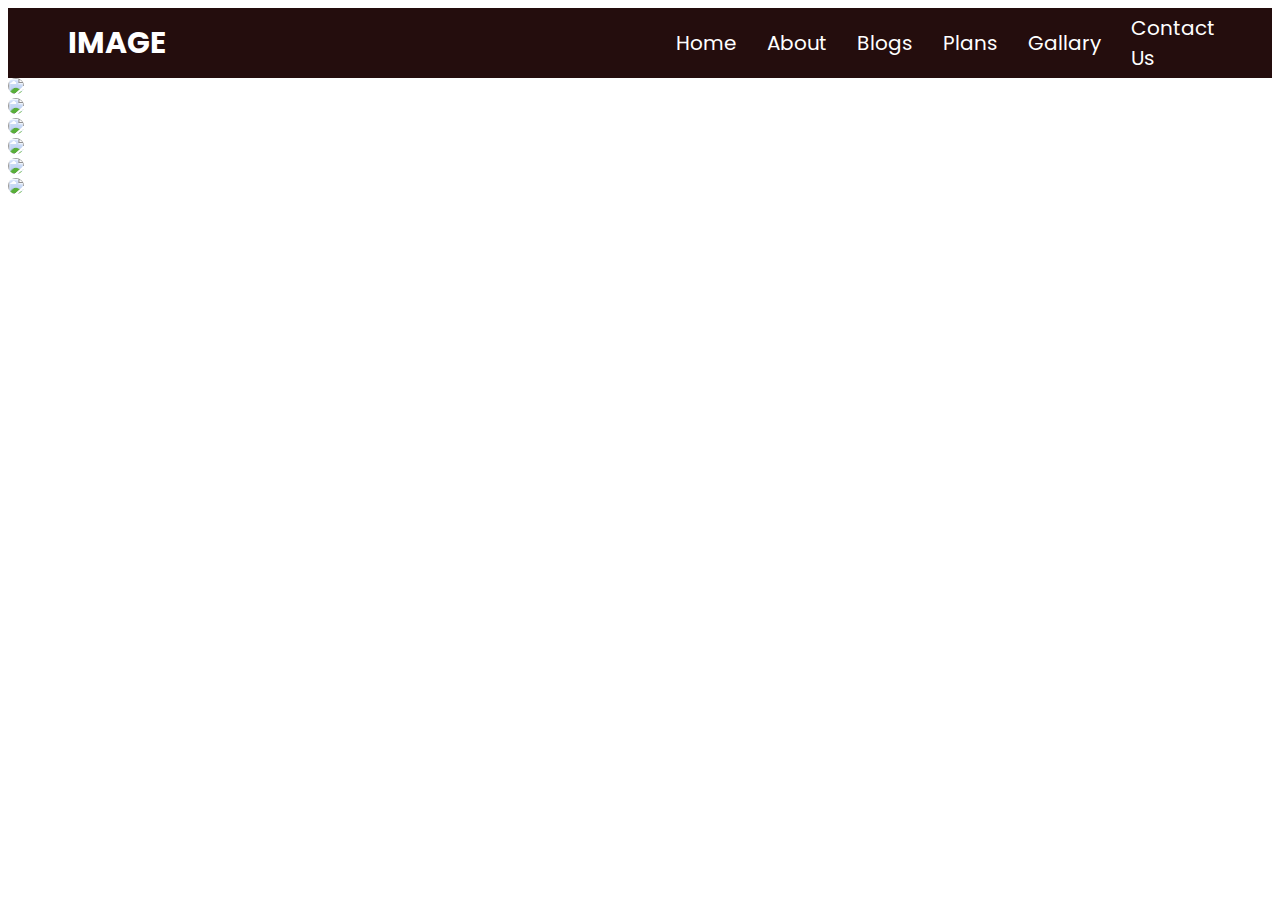
==== index.html @ 9f99815d "Rename main.html to index.html" ====
<!DOCTYPE html>
<html>
<head>
	<meta charset="utf-8">
	<meta name="viewport" content="width=device-width, initial-scale=1">
	<title>welcome vro welcome</title>
	<link rel="stylesheet" type="text/css" href="./main.css">
	<link rel="stylesheet" href="https://cdnjs.cloudflare.com/ajax/libs/font-awesome/5.15.4/css/all.min.css">
</head>
<body>
	<header>
	<div class="logo">
	<div class="logotext"> IMAGE</div>
	</div>
	<div class="navbar">Home</div>
	<div class="navbar">About</div>
	<div class="navbar">Blogs</div>
	<div class="navbar">Plans</div>
	<div class="navbar">Gallary</div>
	<div class="navbar">Contact Us</div>

	<div class="bookbtn">Book Trial</div>
	</header>
	<section class="photos">
		<div class="photo"><img src="./img/img1.jpg"></div>
		<div class="photo"><img src="./img/img2.jpg"></div>
		<div class="photo"><img src="./img/img3.jpg"></div>
		<div class="photo"><img src="./img/img4.jpg"></div>
		<div class="photo"><img src="./img/img5.jpg"></div>
		<div class="photo"><img src="./img/img6.png"></div>
	</section>

</body>
</html>
---- main.css ----
@import url("https://fonts.googleapis.com/css2?family=Poppins:wght@100;300;400;500;600&display=swap");

body{
    background-color: white;
}

header{
    background-color: rgb(36, 13, 13);;
    height: 70px;
    display: flex;
    flex-direction: row;
    justify-items: center;
    align-items: center;
    color: white;
    margin: 0, 0;
    padding: 0 ,0; 
}


.logoicon img{
    width: 8%;
    height: auto;
    
}
.logo{
    padding: 0;
    margin: 0;
}
.logotext{
    margin-left: 60px;
    font-weight: bolder;
    font-size: 30px;
    margin-right: 17em;
    font-family: Poppins;
}
.navbar{
    font-size:20px;
    font-family: Poppins;
    padding-right: 30px;

}

.bookbtn{
    font-size: 20px;
    font-family: Poppins;
    margin-left: 22em;
    border: 3px solid #29d9d5;
    padding: 14px;
    border-radius: 30px;
    cursor: grab;
}
.photos{
    display:grid;
    align-items: center;

    
}
.photo img{
    width: 20%;
    border-radius: 12px;
}
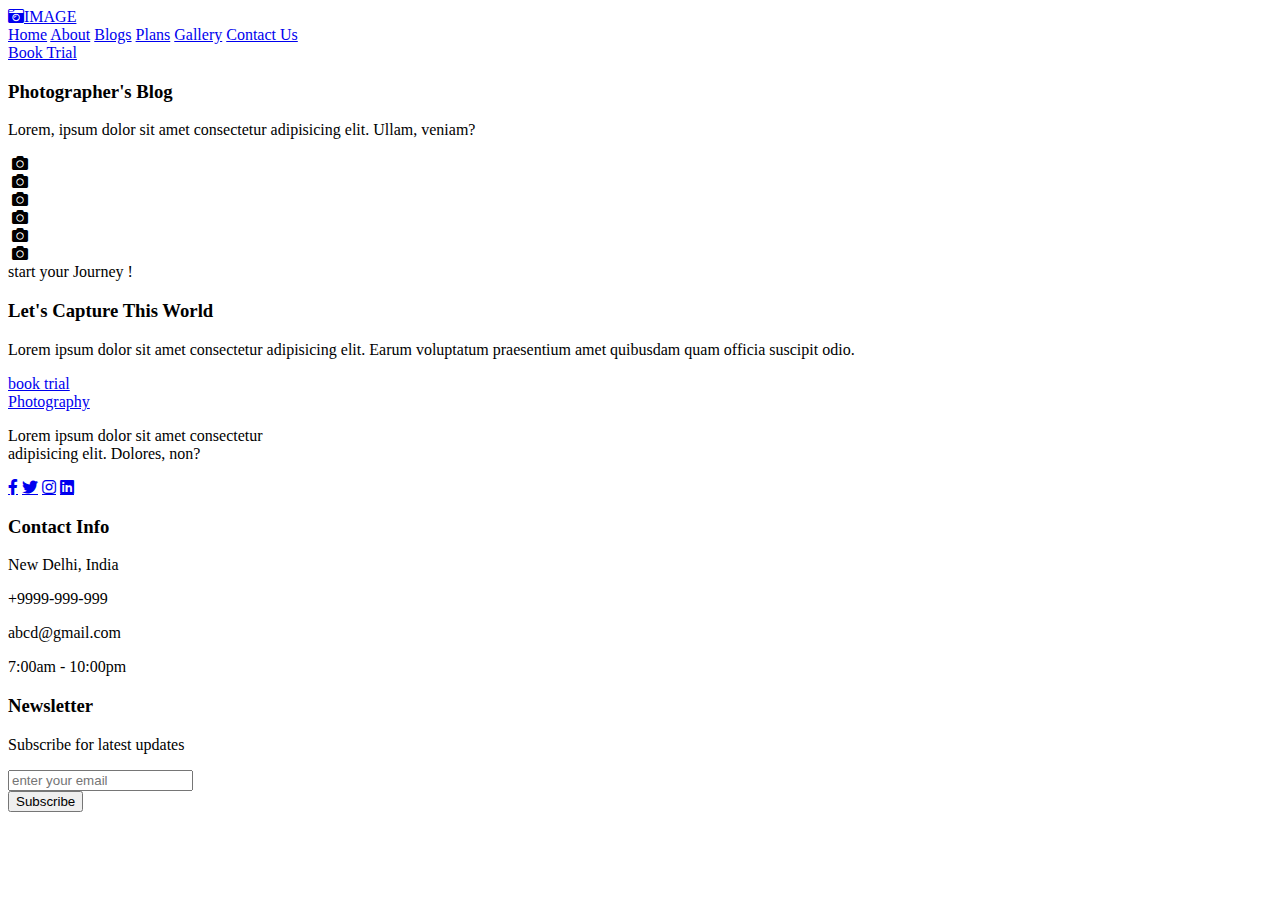
==== commit 6cf26348: "Update index.html" ====
--- a/index.html
+++ b/index.html
@@ -1,34 +1,96 @@
 <!DOCTYPE html>
-<html>
+<html lang="en">
+
 <head>
-	<meta charset="utf-8">
-	<meta name="viewport" content="width=device-width, initial-scale=1">
-	<title>welcome vro welcome</title>
-	<link rel="stylesheet" type="text/css" href="./main.css">
-	<link rel="stylesheet" href="https://cdnjs.cloudflare.com/ajax/libs/font-awesome/5.15.4/css/all.min.css">
+    <meta charset="UTF-8">
+    <meta http-equiv="X-UA-Compatible" content="IE=edge">
+    <meta name="viewport" content="width=device-width, initial-scale=1.0">
+    <title>Photographer Blog</title>
+    <link rel="stylesheet" href="./style.css">
+    <link rel="stylesheet" href="https://cdnjs.cloudflare.com/ajax/libs/font-awesome/5.15.4/css/all.min.css">
+
 </head>
+
 <body>
-	<header>
-	<div class="logo">
-	<div class="logotext"> IMAGE</div>
-	</div>
-	<div class="navbar">Home</div>
-	<div class="navbar">About</div>
-	<div class="navbar">Blogs</div>
-	<div class="navbar">Plans</div>
-	<div class="navbar">Gallary</div>
-	<div class="navbar">Contact Us</div>
+    <header>
+        <a href="#" class="logo"><i class="fas fa-camera-retro"></i>IMAGE</a>
+        <nav>
+            <a href="#">Home</a>
+            <a href="#">About</a>
+            <a href="#">Blogs</a>
+            <a href="#">Plans</a>
+            <a href="#">Gallery</a>
+            <a href="#">Contact Us</a>
+        </nav>
+        <a href="#book-form" class="pagebutton">Book Trial</a>
+    </header>
+    <div id="bloghead">
+        <h3>Photographer's Blog</h3>
+        <p>Lorem, ipsum dolor sit amet consectetur adipisicing elit. Ullam, veniam?</p>
+    </div>
+    <main id="imagesection">
+        <div class="mainimage">
+            <img src="https://images.unsplash.com/photo-1611307742746-43cbea512c37?ixlib=rb-1.2.1&ixid=MnwxMjA3fDB8MHxzZWFyY2h8NHx8bmF0dXJlJTIwbGFuZHNjYXBlfGVufDB8fDB8fA%3D%3D&auto=format&fit=crop&w=500&q=60" alt="">
+            <i class="fas fa-camera"></i>
+        </div>
+        <div class="mainimage">
+            <img src="https://images.unsplash.com/photo-1615118265620-d8decf628275?ixlib=rb-1.2.1&ixid=MnwxMjA3fDB8MHxzZWFyY2h8NXx8bmF0dXJlJTIwbGFuZHNjYXBlfGVufDB8fDB8fA%3D%3D&auto=format&fit=crop&w=500&q=60" alt="">
+            <i class="fas fa-camera"></i>
+        </div>
+        <div class="mainimage">
+            <img src="https://images.unsplash.com/photo-1618856921788-9bc0b6ff8ca2?ixlib=rb-1.2.1&ixid=MnwxMjA3fDB8MHxzZWFyY2h8OHx8bmF0dXJlJTIwbGFuZHNjYXBlfGVufDB8fDB8fA%3D%3D&auto=format&fit=crop&w=500&q=60" alt="">
+            <i class="fas fa-camera"></i>
+        </div>
+        <div class="mainimage">
+            <img src="https://images.unsplash.com/photo-1612981417982-92ce14654a0f?ixlib=rb-1.2.1&ixid=MnwxMjA3fDB8MHxzZWFyY2h8MjZ8fG5hdHVyZSUyMGxhbmRzY2FwZXxlbnwwfHwwfHw%3D&auto=format&fit=crop&w=500&q=60" alt="">
+            <i class="fas fa-camera"></i>
+        </div>
+        <div class="mainimage">
+            <img src="https://plus.unsplash.com/premium_photo-1661683527108-e34a6e664acd?ixlib=rb-1.2.1&ixid=MnwxMjA3fDB8MHxzZWFyY2h8MTN8fG5hdHVyZSUyMGxhbmRzY2FwZXxlbnwwfHwwfHw%3D&auto=format&fit=crop&w=500&q=60" alt="">
+            <i class="fas fa-camera"></i>
+        </div>
+        <div class="mainimage">
+            <img src="https://images.unsplash.com/photo-1621846846625-f0bde2eb7c3c?ixlib=rb-1.2.1&ixid=MnwxMjA3fDB8MHxzZWFyY2h8MTR8fG5hdHVyZSUyMGxhbmRzY2FwZXxlbnwwfHwwfHw%3D&auto=format&fit=crop&w=500&q=60" alt="">
+            <i class="fas fa-camera"></i>
+        </div>
+    </main>
 
-	<div class="bookbtn">Book Trial</div>
-	</header>
-	<section class="photos">
-		<div class="photo"><img src="./img/img1.jpg"></div>
-		<div class="photo"><img src="./img/img2.jpg"></div>
-		<div class="photo"><img src="./img/img3.jpg"></div>
-		<div class="photo"><img src="./img/img4.jpg"></div>
-		<div class="photo"><img src="./img/img5.jpg"></div>
-		<div class="photo"><img src="./img/img6.png"></div>
-	</section>
+    <section class="bannerimage">
+        <div class="text">
+            <span>start your Journey !</span>
+            <h3>Let's Capture This World</h3>
+            <p>Lorem ipsum dolor sit amet consectetur adipisicing elit. Earum voluptatum praesentium amet quibusdam quam officia suscipit odio.</p>
+            <a href="#" class="pagebutton">book trial</a>
+        </div>
+    </section>
 
+    <div id="footer">
+        <div class="innerfooter">
+            <a href="#" class="logo">Photography</a>
+            <p>Lorem ipsum dolor sit amet consectetur<br> adipisicing elit. Dolores, non?</p>
+            <div class="footericons">
+                <a href="#" class="fab fa-facebook-f"></a>
+                <a href="#" class="fab fa-twitter"></a>
+                <a href="#" class="fab fa-instagram"></a>
+                <a href="#" class="fab fa-linkedin"></a>
+            </div>
+        </div>
+        <div class="innerfooter">
+            <h3>Contact Info</h3>
+            <p>New Delhi, India</p>
+            <p>+9999-999-999</p>
+            <p>abcd@gmail.com</p>
+            <p>7:00am - 10:00pm</p>
+        </div>
+        <div class="innerfooter">
+            <h3>Newsletter</h3>
+            <p>Subscribe for latest updates</p>
+            <form action="">
+                <input type="email" placeholder="enter your email" class="inputemail" name=""><br>
+                <input type="submit" name="" id="" value="Subscribe" class="pagebutton">
+            </form>
+        </div>
+    </div>
 </body>
+
 </html>
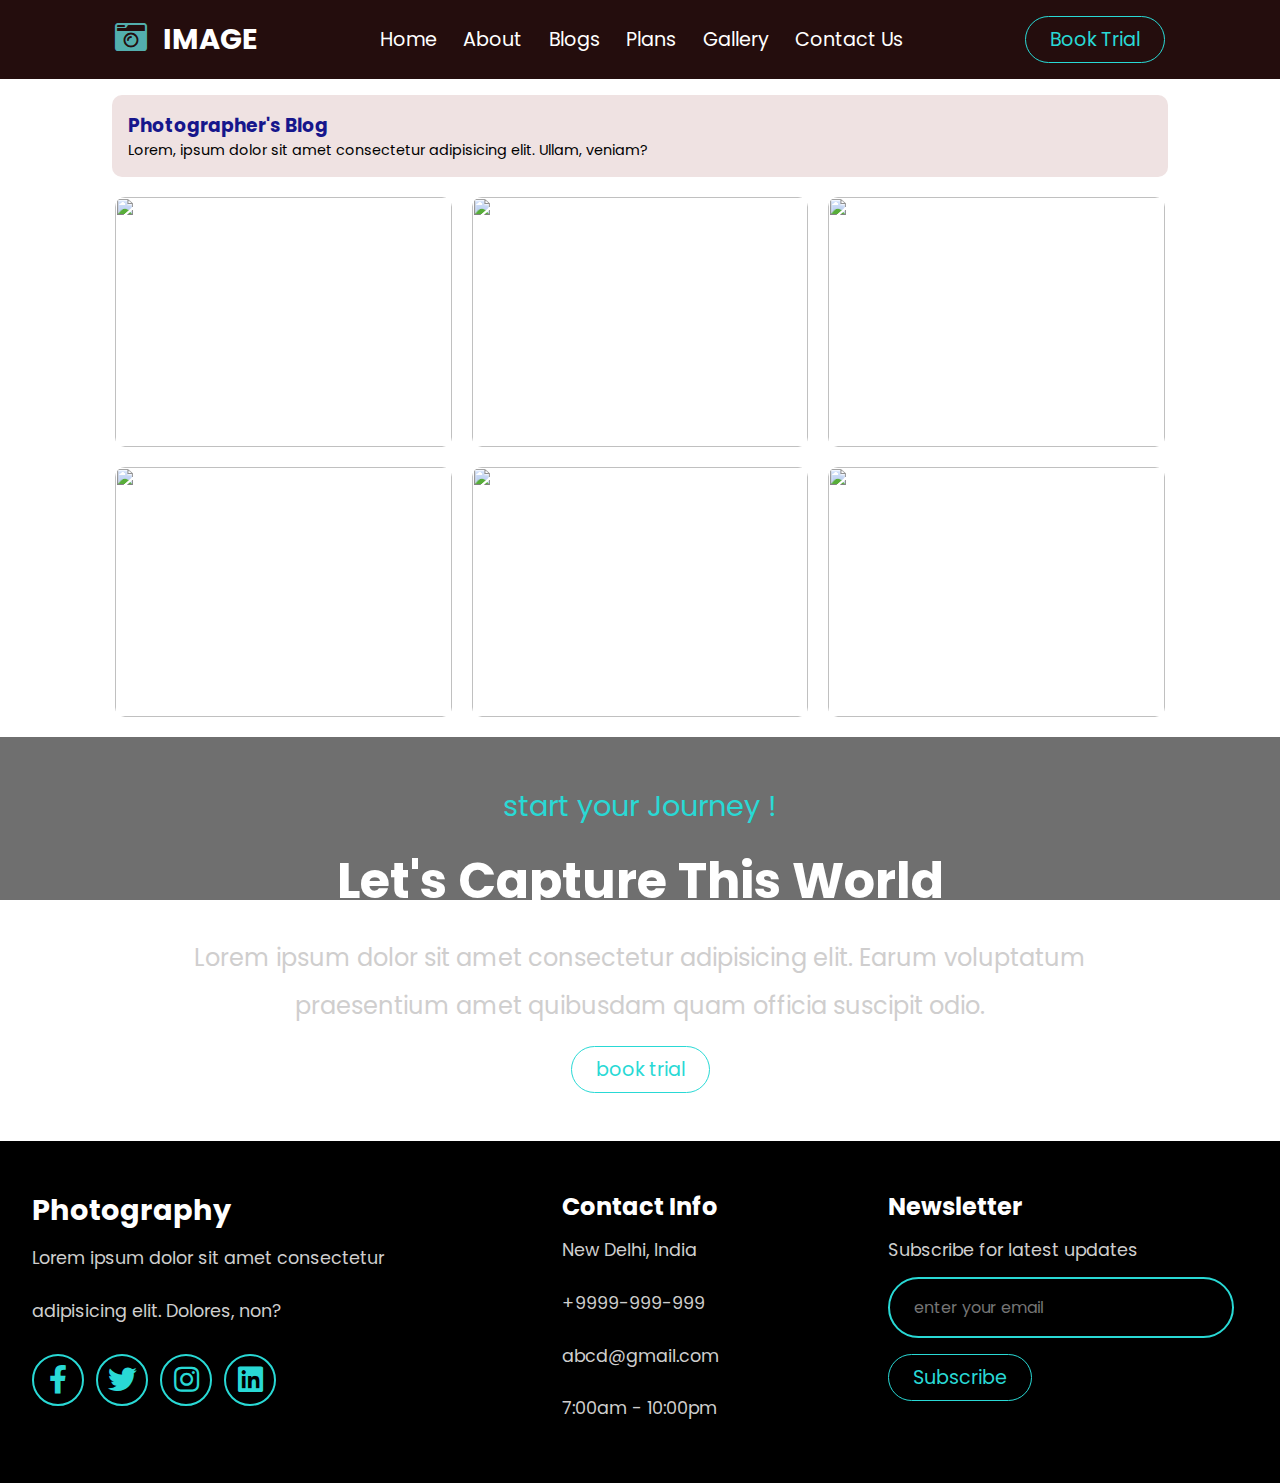
==== commit d61851f9: "Update index.html" ====
--- a/index.html
+++ b/index.html
@@ -6,7 +6,7 @@
     <meta http-equiv="X-UA-Compatible" content="IE=edge">
     <meta name="viewport" content="width=device-width, initial-scale=1.0">
     <title>Photographer Blog</title>
-    <link rel="stylesheet" href="./style.css">
+    <link rel="stylesheet" href="style.css">
     <link rel="stylesheet" href="https://cdnjs.cloudflare.com/ajax/libs/font-awesome/5.15.4/css/all.min.css">
 
 </head>
--- a/style.css
+++ b/style.css
@@ -0,0 +1,221 @@
+@import url("https://fonts.googleapis.com/css2?family=Poppins:wght@100;300;400;500;600&display=swap");
+* {
+    margin: 0;
+    padding: 0;
+    font-family: 'Poppins', sans-serif;
+}
+
+header {
+    top: 0;
+    left: 0;
+    right: 0;
+    background: rgb(36, 13, 13);
+    z-index: 1000;
+    display: flex;
+    align-items: center;
+    justify-content: space-between;
+    padding: 1rem 9%;
+}
+
+header nav a {
+    color: white;
+    text-decoration: none;
+    font-size: 1.2rem;
+    padding: 0 .7rem;
+}
+
+header nav a:hover {
+    color: #53aead;
+}
+
+.pagebutton {
+    display: inline-block;
+    cursor: pointer;
+    text-decoration: none;
+    color: #29d9d5;
+    font-size: 1.2rem;
+    border: .1rem solid #29d9d5;
+    border-radius: 5rem;
+    padding: .5rem 1.5rem;
+    transition: .5s;
+}
+
+.pagebutton:hover {
+    background-color: #29d9d5;
+    color: #111;
+}
+
+.logo {
+    color: white;
+    text-decoration: none;
+    font-size: 1.8rem;
+    font-weight: bold;
+}
+
+.logo i {
+    color: #53aead;
+    margin-right: 1rem;
+    font-size: 2rem;
+}
+
+#bloghead {
+    width: 80vw;
+    background-color: rgb(239, 226, 226);
+    margin: 1rem auto;
+    padding: 1rem;
+    border-radius: 10px;
+}
+
+#bloghead h3 {
+    color: rgb(22, 22, 140);
+}
+
+#bloghead p {
+    font-size: .9rem;
+}
+
+#imagesection {
+    width: 82vw;
+    margin: 20px auto;
+    display: grid;
+    grid-template-columns: repeat(3, 1fr);
+    grid-auto-rows: 250px;
+    gap: 20px;
+}
+
+#imagesection .mainimage {
+    border-radius: 10px;
+    position: relative;
+}
+
+#imagesection .mainimage img {
+    width: 100%;
+    height: 100%;
+    border-radius: 10px;
+    transition: 50ms;
+}
+
+#imagesection .mainimage img:hover {
+    cursor: pointer;
+    opacity: 0.4;
+    filter: grayscale(80%);
+}
+
+#imagesection i {
+    font-size: 3rem;
+    position: absolute;
+    top: 50%;
+    left: 50%;
+    transition: .5s;
+    transform: scale(0);
+    transition-timing-function: cubic-bezier(0.34, 1.56, 0.64, 1);
+}
+
+#imagesection:hover i {
+    transform: scale(1.1);
+    transform: translate(-50%, -50%);
+}
+
+.bannerimage {
+    padding: 3rem 2rem;
+    text-align: center;
+    background: url(./images/photo-1535747790212-30c585ab4867.avif);
+    background: linear-gradient(rgb(15, 15, 15, 0.6), rgb(15, 15, 15, 0.6)), url(./images/photo-1535747790212-30c585ab4867.avif) no-repeat;
+    background-repeat: no-repeat;
+    background-size: cover;
+    background-position: center;
+    background-attachment: fixed;
+}
+
+.bannerimage .text span {
+    font-size: 1.8rem;
+    color: #29d9d5;
+}
+
+.bannerimage .text h3 {
+    font-size: 3.1rem;
+    color: #fff;
+    margin-top: 1rem;
+}
+
+.bannerimage .text p {
+    color: rgb(207, 206, 206);
+    line-height: 2;
+    font-size: 1.5rem;
+    margin: 1rem auto;
+    max-width: 60rem;
+}
+
+#footer {
+    display: grid;
+    grid-template-columns: 1fr 1fr 1fr;
+    gap: 1rem;
+    justify-items: center;
+    background-color: black;
+}
+
+#footer .innerfooter {
+    margin: 3rem auto;
+}
+
+#footer .innerfooter h3 {
+    font-size: 1.5rem;
+    color: white;
+    padding: 1rem auto;
+}
+
+#footer .innerfooter p {
+    font-size: 1.1rem;
+    color: rgb(207, 206, 206);
+    padding: 1rem auto;
+    line-height: 3;
+}
+
+
+/* #footer .innerfooter p i {
+    color: #29d9d5;
+    padding-right: 1rem;
+} */
+
+#footer .innerfooter .footericons {
+    padding-top: 1rem;
+}
+
+#footer .innerfooter .footericons a {
+    height: 3rem;
+    width: 3rem;
+    line-height: 3rem;
+    font-size: 1.8rem;
+    text-align: center;
+    color: #29d9d5;
+    border: 2px solid #29d9d5;
+    border-radius: 50%;
+    text-decoration: none;
+    margin-right: .5rem;
+}
+
+#footer .innerfooter .footericons a:hover {
+    background: #29d9d5;
+    color: black;
+}
+
+#footer .innerfooter form .inputemail {
+    width: 80%;
+    background: none;
+    font-size: 1rem;
+    text-transform: none;
+    color: rgb(207, 206, 206);
+    margin-bottom: 1rem;
+    padding: 1rem 1.5rem;
+    border: 2px solid #29d9d5;
+    border-radius: 2rem;
+}
+
+#footer .innerfooter form .pagebutton {
+    background: none;
+}
+
+#footer .innerfooter form .pagebutton:hover {
+    background-color: #29d9d5;
+    color: #111;
+}
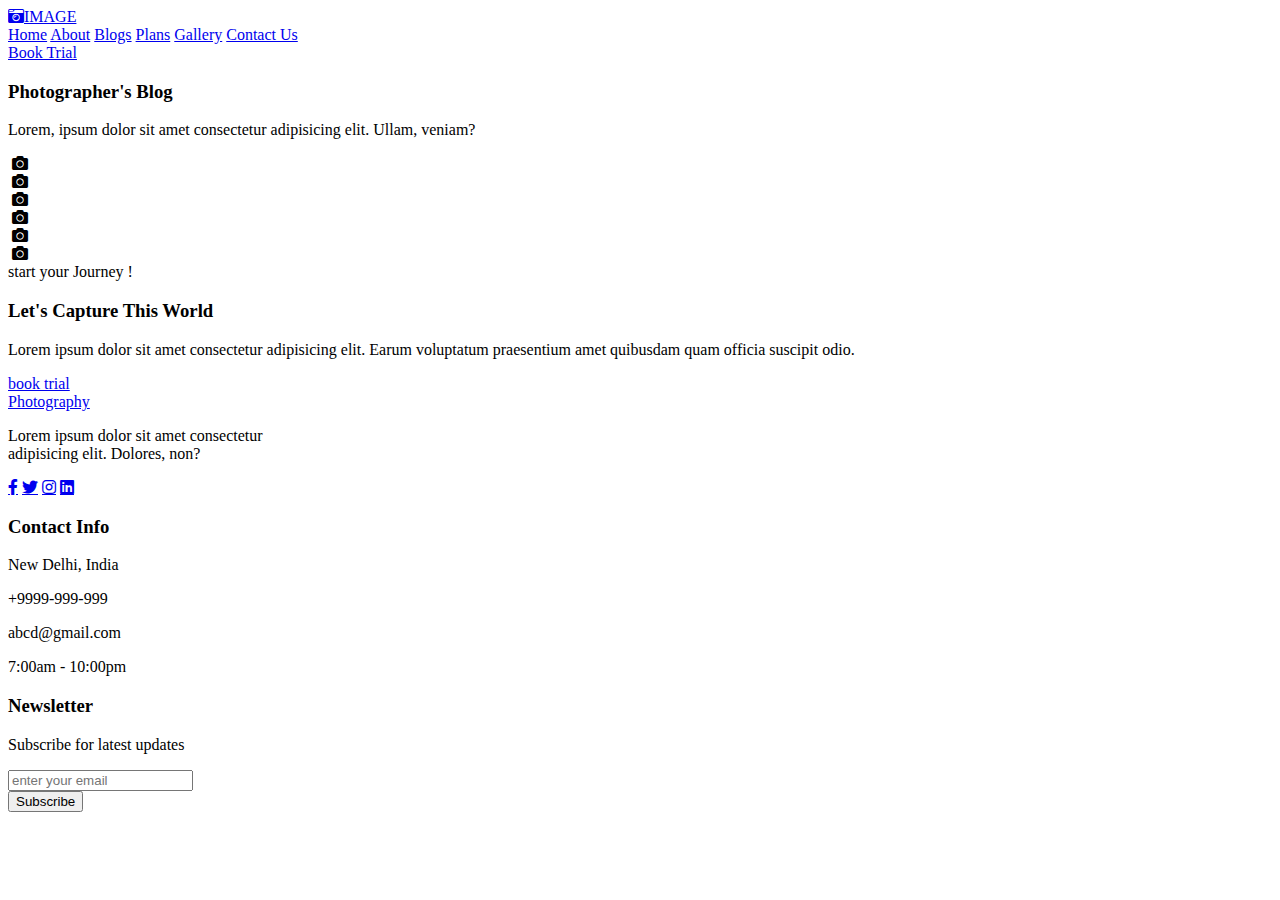
==== commit b318022d: "Update index.html" ====
--- a/index.html
+++ b/index.html
@@ -6,7 +6,7 @@
     <meta http-equiv="X-UA-Compatible" content="IE=edge">
     <meta name="viewport" content="width=device-width, initial-scale=1.0">
     <title>Photographer Blog</title>
-    <link rel="stylesheet" href="style.css">
+    <link rel="stylesheet" href="./webcardcss.css">
     <link rel="stylesheet" href="https://cdnjs.cloudflare.com/ajax/libs/font-awesome/5.15.4/css/all.min.css">
 
 </head>
@@ -30,29 +30,30 @@
     </div>
     <main id="imagesection">
         <div class="mainimage">
-            <img src="https://images.unsplash.com/photo-1611307742746-43cbea512c37?ixlib=rb-1.2.1&ixid=MnwxMjA3fDB8MHxzZWFyY2h8NHx8bmF0dXJlJTIwbGFuZHNjYXBlfGVufDB8fDB8fA%3D%3D&auto=format&fit=crop&w=500&q=60" alt="">
+            <img src="images/pic1.jpg" alt="">
             <i class="fas fa-camera"></i>
         </div>
         <div class="mainimage">
-            <img src="https://images.unsplash.com/photo-1615118265620-d8decf628275?ixlib=rb-1.2.1&ixid=MnwxMjA3fDB8MHxzZWFyY2h8NXx8bmF0dXJlJTIwbGFuZHNjYXBlfGVufDB8fDB8fA%3D%3D&auto=format&fit=crop&w=500&q=60" alt="">
+            <img src="images/pic2.jpg" alt="">
             <i class="fas fa-camera"></i>
         </div>
         <div class="mainimage">
-            <img src="https://images.unsplash.com/photo-1618856921788-9bc0b6ff8ca2?ixlib=rb-1.2.1&ixid=MnwxMjA3fDB8MHxzZWFyY2h8OHx8bmF0dXJlJTIwbGFuZHNjYXBlfGVufDB8fDB8fA%3D%3D&auto=format&fit=crop&w=500&q=60" alt="">
+            <img src="images/pic3.jpg" alt="">
             <i class="fas fa-camera"></i>
         </div>
         <div class="mainimage">
-            <img src="https://images.unsplash.com/photo-1612981417982-92ce14654a0f?ixlib=rb-1.2.1&ixid=MnwxMjA3fDB8MHxzZWFyY2h8MjZ8fG5hdHVyZSUyMGxhbmRzY2FwZXxlbnwwfHwwfHw%3D&auto=format&fit=crop&w=500&q=60" alt="">
+            <img src="images/pic4.jpg" alt="">
             <i class="fas fa-camera"></i>
         </div>
         <div class="mainimage">
-            <img src="https://plus.unsplash.com/premium_photo-1661683527108-e34a6e664acd?ixlib=rb-1.2.1&ixid=MnwxMjA3fDB8MHxzZWFyY2h8MTN8fG5hdHVyZSUyMGxhbmRzY2FwZXxlbnwwfHwwfHw%3D&auto=format&fit=crop&w=500&q=60" alt="">
+            <img src="images/pic5.jpg" alt="">
             <i class="fas fa-camera"></i>
         </div>
         <div class="mainimage">
-            <img src="https://images.unsplash.com/photo-1621846846625-f0bde2eb7c3c?ixlib=rb-1.2.1&ixid=MnwxMjA3fDB8MHxzZWFyY2h8MTR8fG5hdHVyZSUyMGxhbmRzY2FwZXxlbnwwfHwwfHw%3D&auto=format&fit=crop&w=500&q=60" alt="">
+            <img src="images/pic6.jpg" alt="">
             <i class="fas fa-camera"></i>
         </div>
+
     </main>
 
     <section class="bannerimage">
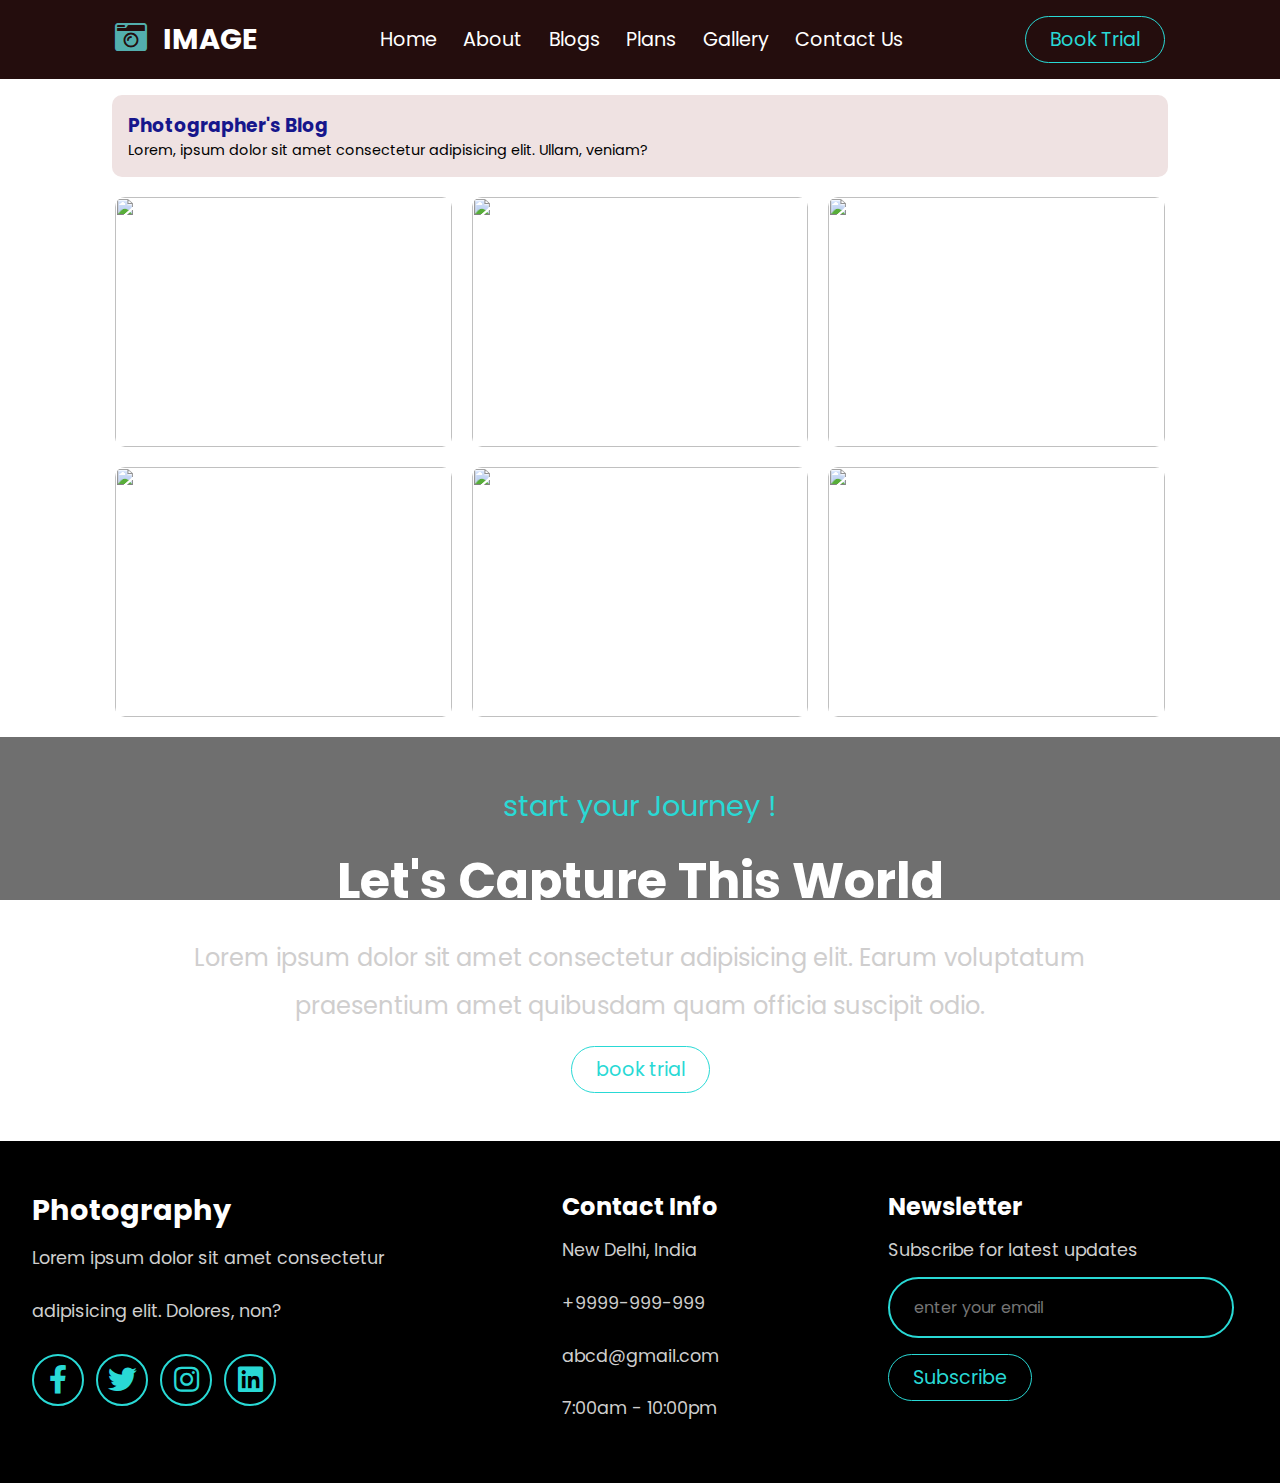
==== commit 54da74ab: "Update index.html" ====
--- a/index.html
+++ b/index.html
@@ -6,7 +6,7 @@
     <meta http-equiv="X-UA-Compatible" content="IE=edge">
     <meta name="viewport" content="width=device-width, initial-scale=1.0">
     <title>Photographer Blog</title>
-    <link rel="stylesheet" href="./webcardcss.css">
+    <link rel="stylesheet" href="style.css">
     <link rel="stylesheet" href="https://cdnjs.cloudflare.com/ajax/libs/font-awesome/5.15.4/css/all.min.css">
 
 </head>
--- a/style.css
+++ b/style.css
@@ -0,0 +1,221 @@
+@import url("https://fonts.googleapis.com/css2?family=Poppins:wght@100;300;400;500;600&display=swap");
+* {
+    margin: 0;
+    padding: 0;
+    font-family: 'Poppins', sans-serif;
+}
+
+header {
+    top: 0;
+    left: 0;
+    right: 0;
+    background: rgb(36, 13, 13);
+    z-index: 1000;
+    display: flex;
+    align-items: center;
+    justify-content: space-between;
+    padding: 1rem 9%;
+}
+
+header nav a {
+    color: white;
+    text-decoration: none;
+    font-size: 1.2rem;
+    padding: 0 .7rem;
+}
+
+header nav a:hover {
+    color: #53aead;
+}
+
+.pagebutton {
+    display: inline-block;
+    cursor: pointer;
+    text-decoration: none;
+    color: #29d9d5;
+    font-size: 1.2rem;
+    border: .1rem solid #29d9d5;
+    border-radius: 5rem;
+    padding: .5rem 1.5rem;
+    transition: .5s;
+}
+
+.pagebutton:hover {
+    background-color: #29d9d5;
+    color: #111;
+}
+
+.logo {
+    color: white;
+    text-decoration: none;
+    font-size: 1.8rem;
+    font-weight: bold;
+}
+
+.logo i {
+    color: #53aead;
+    margin-right: 1rem;
+    font-size: 2rem;
+}
+
+#bloghead {
+    width: 80vw;
+    background-color: rgb(239, 226, 226);
+    margin: 1rem auto;
+    padding: 1rem;
+    border-radius: 10px;
+}
+
+#bloghead h3 {
+    color: rgb(22, 22, 140);
+}
+
+#bloghead p {
+    font-size: .9rem;
+}
+
+#imagesection {
+    width: 82vw;
+    margin: 20px auto;
+    display: grid;
+    grid-template-columns: repeat(3, 1fr);
+    grid-auto-rows: 250px;
+    gap: 20px;
+}
+
+#imagesection .mainimage {
+    border-radius: 10px;
+    position: relative;
+}
+
+#imagesection .mainimage img {
+    width: 100%;
+    height: 100%;
+    border-radius: 10px;
+    transition: 50ms;
+}
+
+#imagesection .mainimage img:hover {
+    cursor: pointer;
+    opacity: 0.4;
+    filter: grayscale(80%);
+}
+
+#imagesection i {
+    font-size: 3rem;
+    position: absolute;
+    top: 50%;
+    left: 50%;
+    transition: .5s;
+    transform: scale(0);
+    transition-timing-function: cubic-bezier(0.34, 1.56, 0.64, 1);
+}
+
+#imagesection:hover i {
+    transform: scale(1.1);
+    transform: translate(-50%, -50%);
+}
+
+.bannerimage {
+    padding: 3rem 2rem;
+    text-align: center;
+    background: url(./images/photo-1535747790212-30c585ab4867.avif);
+    background: linear-gradient(rgb(15, 15, 15, 0.6), rgb(15, 15, 15, 0.6)), url(./images/photo-1535747790212-30c585ab4867.avif) no-repeat;
+    background-repeat: no-repeat;
+    background-size: cover;
+    background-position: center;
+    background-attachment: fixed;
+}
+
+.bannerimage .text span {
+    font-size: 1.8rem;
+    color: #29d9d5;
+}
+
+.bannerimage .text h3 {
+    font-size: 3.1rem;
+    color: #fff;
+    margin-top: 1rem;
+}
+
+.bannerimage .text p {
+    color: rgb(207, 206, 206);
+    line-height: 2;
+    font-size: 1.5rem;
+    margin: 1rem auto;
+    max-width: 60rem;
+}
+
+#footer {
+    display: grid;
+    grid-template-columns: 1fr 1fr 1fr;
+    gap: 1rem;
+    justify-items: center;
+    background-color: black;
+}
+
+#footer .innerfooter {
+    margin: 3rem auto;
+}
+
+#footer .innerfooter h3 {
+    font-size: 1.5rem;
+    color: white;
+    padding: 1rem auto;
+}
+
+#footer .innerfooter p {
+    font-size: 1.1rem;
+    color: rgb(207, 206, 206);
+    padding: 1rem auto;
+    line-height: 3;
+}
+
+
+/* #footer .innerfooter p i {
+    color: #29d9d5;
+    padding-right: 1rem;
+} */
+
+#footer .innerfooter .footericons {
+    padding-top: 1rem;
+}
+
+#footer .innerfooter .footericons a {
+    height: 3rem;
+    width: 3rem;
+    line-height: 3rem;
+    font-size: 1.8rem;
+    text-align: center;
+    color: #29d9d5;
+    border: 2px solid #29d9d5;
+    border-radius: 50%;
+    text-decoration: none;
+    margin-right: .5rem;
+}
+
+#footer .innerfooter .footericons a:hover {
+    background: #29d9d5;
+    color: black;
+}
+
+#footer .innerfooter form .inputemail {
+    width: 80%;
+    background: none;
+    font-size: 1rem;
+    text-transform: none;
+    color: rgb(207, 206, 206);
+    margin-bottom: 1rem;
+    padding: 1rem 1.5rem;
+    border: 2px solid #29d9d5;
+    border-radius: 2rem;
+}
+
+#footer .innerfooter form .pagebutton {
+    background: none;
+}
+
+#footer .innerfooter form .pagebutton:hover {
+    background-color: #29d9d5;
+    color: #111;
+}
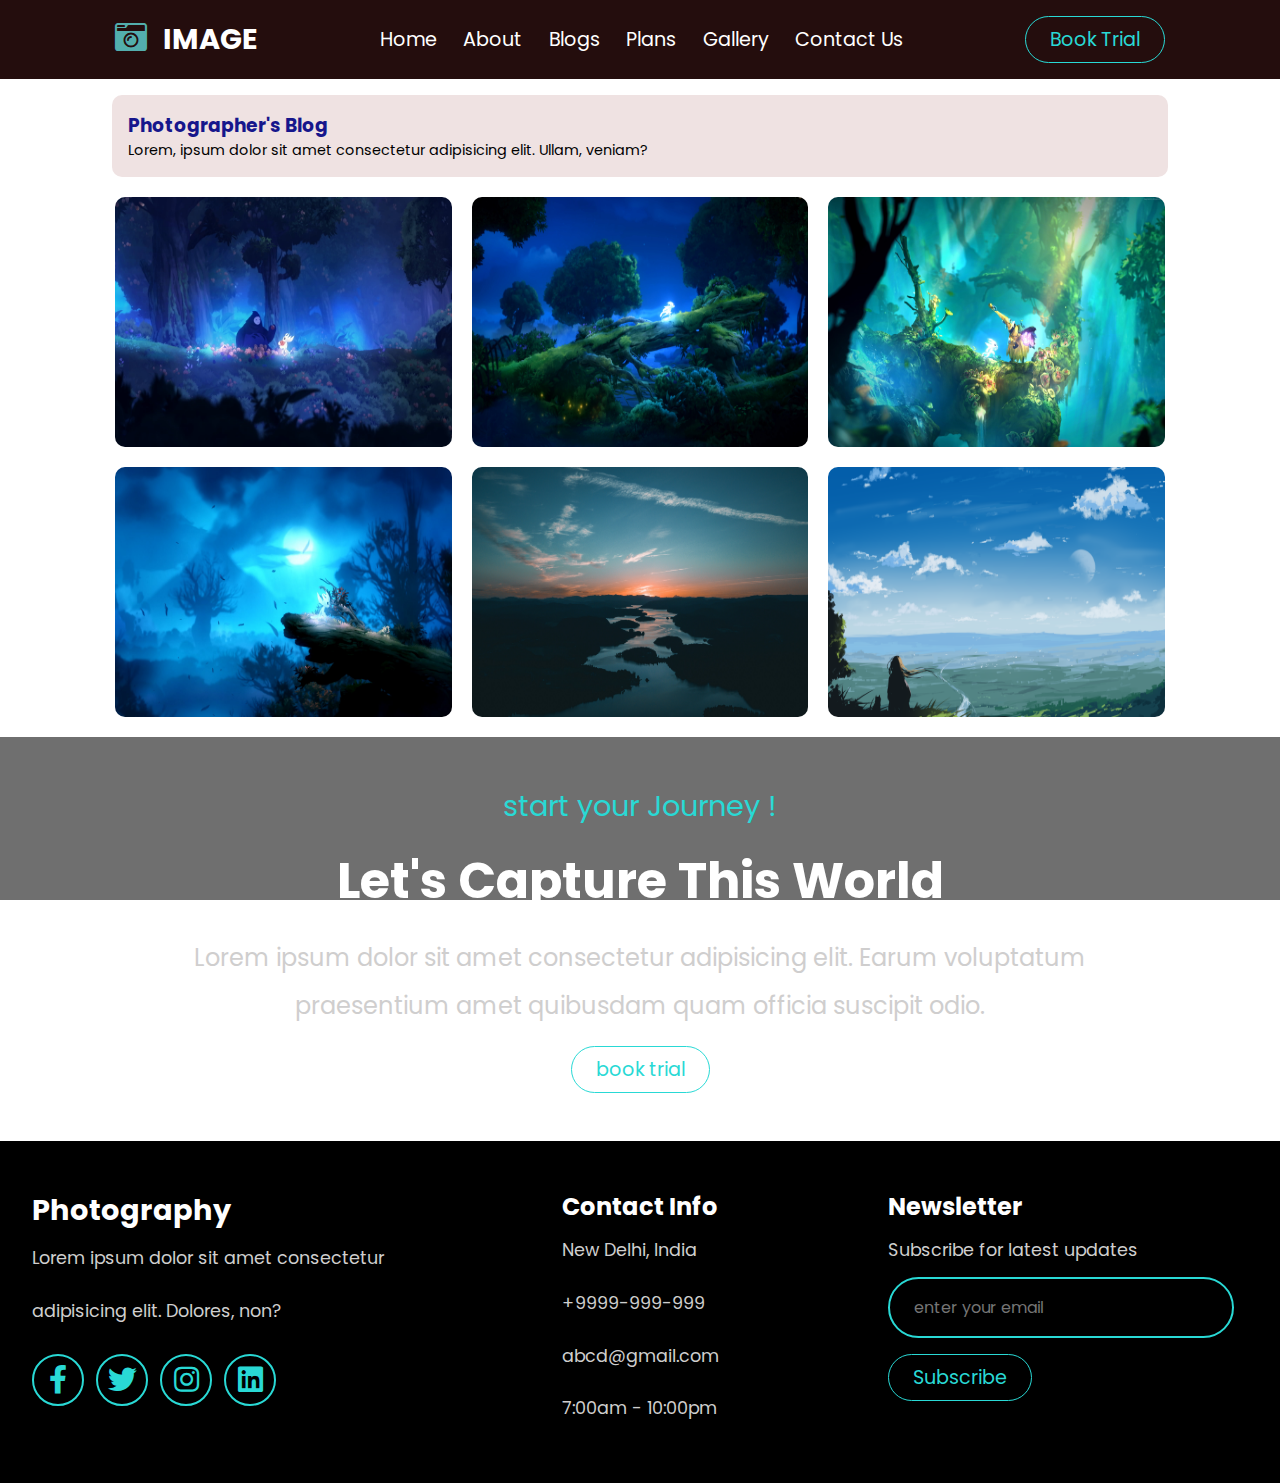
==== commit f3229a36: "a few tweaks" ====
--- a/index.html
+++ b/index.html
@@ -29,28 +29,28 @@
         <p>Lorem, ipsum dolor sit amet consectetur adipisicing elit. Ullam, veniam?</p>
     </div>
     <main id="imagesection">
-        <div class="mainimage">
-            <img src="images/pic1.jpg" alt="">
+        <div class="mainimage" id="mainimage1">
+            <img src="./img/img1.jpg" alt="">
             <i class="fas fa-camera"></i>
         </div>
-        <div class="mainimage">
-            <img src="images/pic2.jpg" alt="">
+        <div class="mainimage" id="mainimage2">
+            <img src="./img/img2.jpg" alt="">
             <i class="fas fa-camera"></i>
         </div>
-        <div class="mainimage">
-            <img src="images/pic3.jpg" alt="">
+        <div class="mainimage" id="mainimage3">
+            <img src="./img/img3.jpg" alt="">
             <i class="fas fa-camera"></i>
         </div>
-        <div class="mainimage">
-            <img src="images/pic4.jpg" alt="">
+        <div class="mainimage" id="mainimage4">
+            <img src="./img/img4.jpg" alt="">
             <i class="fas fa-camera"></i>
         </div>
-        <div class="mainimage">
-            <img src="images/pic5.jpg" alt="">
+        <div class="mainimage" id="mainimage5">
+            <img src="./img/img5.jpg" alt="">
             <i class="fas fa-camera"></i>
         </div>
-        <div class="mainimage">
-            <img src="images/pic6.jpg" alt="">
+        <div class="mainimage" id="mainimage6">
+            <img src="./img/img6.png" alt="">
             <i class="fas fa-camera"></i>
         </div>
 
--- a/style.css
+++ b/style.css
@@ -111,11 +111,34 @@
     transition-timing-function: cubic-bezier(0.34, 1.56, 0.64, 1);
 }
 
-#imagesection:hover i {
-    transform: scale(1.1);
-    transform: translate(-50%, -50%);
-}
-
+/*#imagesection:hover i {
+    transform: scale(1.1);
+    transform: translate(-50%, -50%);
+}*/
+#mainimage1:hover i{
+    transform: scale(1.1);
+    transform: translate(-50%, -50%);
+}
+#mainimage2:hover i{
+    transform: scale(1.1);
+    transform: translate(-50%, -50%);
+}
+#mainimage3:hover i{
+    transform: scale(1.1);
+    transform: translate(-50%, -50%);
+}
+#mainimage4:hover i{
+    transform: scale(1.1);
+    transform: translate(-50%, -50%);
+}
+#mainimage5:hover i{
+    transform: scale(1.1);
+    transform: translate(-50%, -50%);
+}
+#mainimage6:hover i{
+    transform: scale(1.1);
+    transform: translate(-50%, -50%);
+}
 .bannerimage {
     padding: 3rem 2rem;
     text-align: center;
